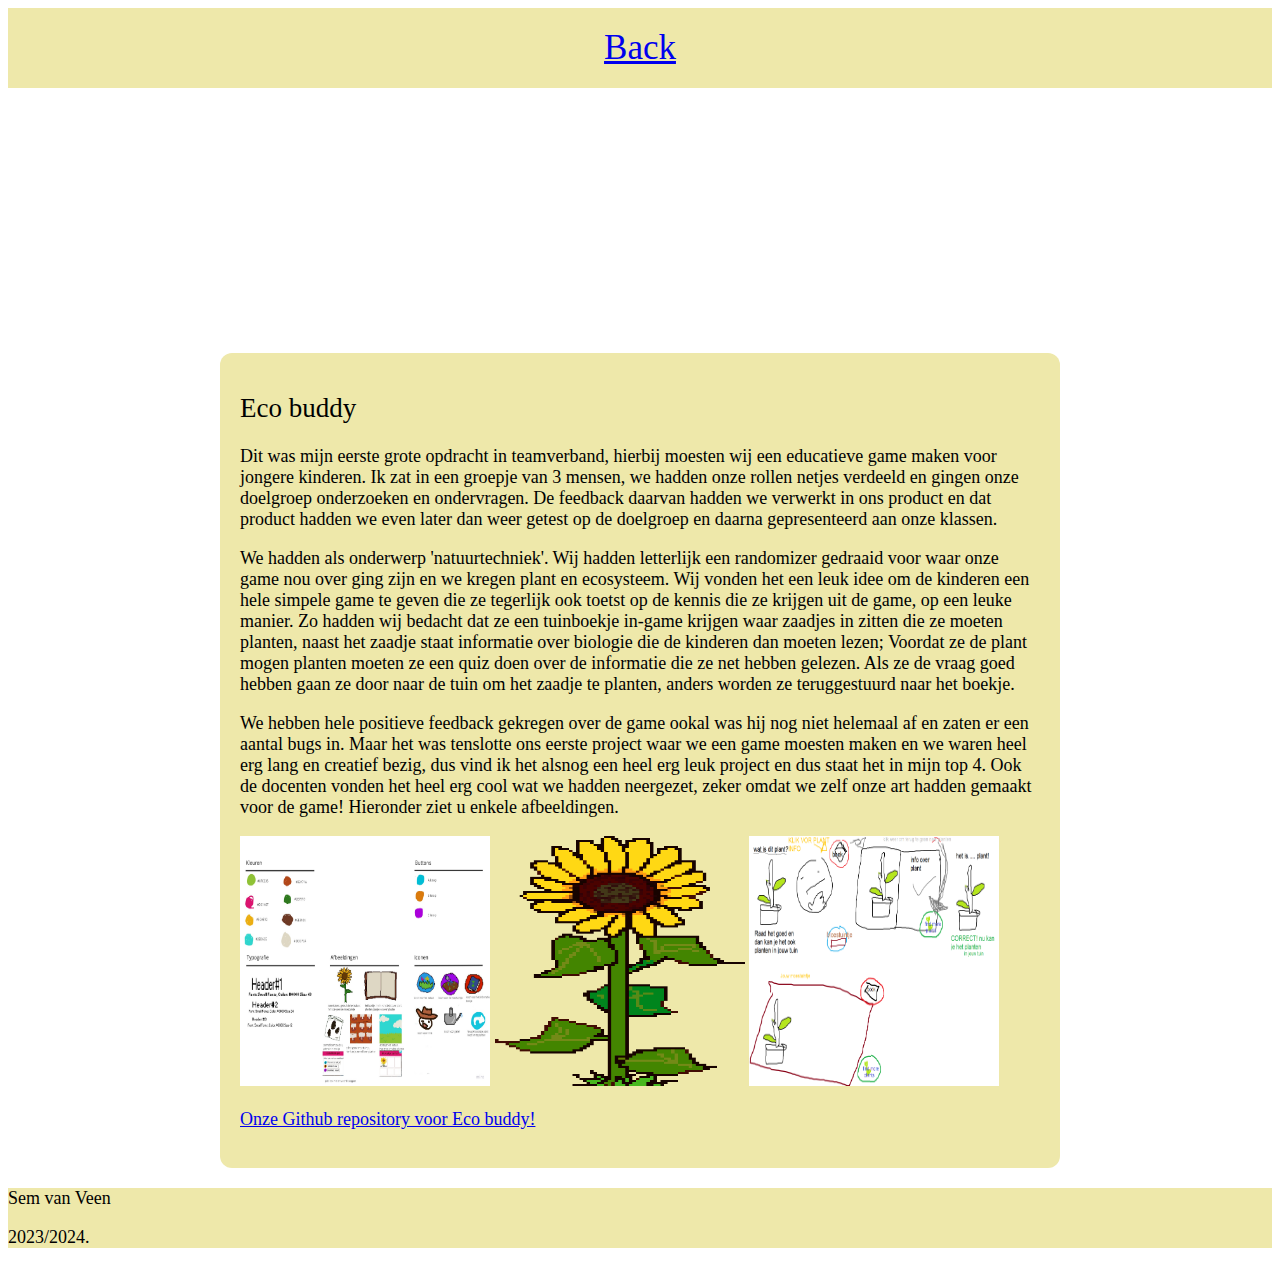
==== 2Page.html @ e0537441 "fix" ====
<!DOCTYPE html>
<html lang="en">

<nav>
    <div class=button><a href="index.html">Back</a></div>
</nav>
<meta charset="UTF-8">
<title>About us</title>
<link rel="stylesheet" type="text/css" href="css/index.css">
<header style="color: white;">Eco buddy</header>

<main>

    <section>
        <h2>
            Eco buddy
        </h2>

        <p>
            Dit was mijn eerste grote opdracht in teamverband, hierbij moesten wij een educatieve game maken voor jongere kinderen. Ik zat in een groepje van 3 mensen, we hadden onze rollen netjes verdeeld en gingen onze doelgroep onderzoeken en ondervragen. De feedback daarvan hadden we verwerkt in ons product en dat product hadden we even later dan weer getest op de doelgroep en daarna gepresenteerd aan onze klassen.
        </p>
        <p>
            We hadden als onderwerp 'natuurtechniek'. Wij hadden letterlijk een randomizer gedraaid voor waar onze game nou over ging zijn en we kregen plant en ecosysteem. Wij vonden het een leuk idee om de kinderen een hele simpele game te geven die ze tegerlijk ook toetst op de kennis die ze krijgen uit de game, op een leuke manier. Zo hadden wij bedacht dat ze een tuinboekje in-game krijgen waar zaadjes in zitten die ze moeten planten, naast het zaadje staat informatie over biologie die de kinderen dan moeten lezen; Voordat ze de plant mogen planten moeten ze een quiz doen over de informatie die ze net hebben gelezen. Als ze de vraag goed hebben gaan ze door naar de tuin om het zaadje te planten, anders worden ze teruggestuurd naar het boekje.
        </p>
        <p>
            We hebben hele positieve feedback gekregen over de game ookal was hij nog niet helemaal af en zaten er een aantal bugs in. Maar het was tenslotte ons eerste project waar we een game moesten maken en we waren heel erg lang en creatief bezig,
            dus vind ik het alsnog een heel erg leuk project en dus staat het in mijn top 4. Ook de docenten vonden het heel erg cool wat we hadden neergezet, zeker omdat we zelf onze art hadden gemaakt voor de game! Hieronder ziet u enkele afbeeldingen.
        </p>
        <img src="img/Natuur_en_Techniek_1_-_Frame_1.jpg" width="250" height="250">
        <img src="img/zonnebloem.png" width="250" height="250">
        <img src="img/idee.png" width="250" height="250">
        <p>
            <a href="https://github.com/MysticExile/gardensim">Onze Github repository voor Eco buddy!</a>
        </p>


    </section>
</main>


<footer>
    <p>
        Sem van Veen
    </p>
    <p>
        2023/2024.

    </p>
</footer>

</body>
</html>
---- css/index.css ----
body {
    background-image: url("https://cdn.discordapp.com/attachments/352448664901255168/1111371816431255613/jaja.jpg");
    font-size: 18px;


}


h1, h2{
    margin-top: 20px;
    font-weight:normal;

}

nav {
    background-color: palegoldenrod;
    display:flex;
    justify-content:space-evenly;
    font-size:35px;
    padding: 20px;

}


.imagegallery {
    width:100%;
    justify-content:space-between;
}

.imagegallery figure {
    display:block;
    margin:0;
    width:30%;
}

.imagegallery img {
    width:110%;
    height:400px;
    object-fit:cover;
}



header {

    font-size:100px;
    padding-top:5vh;
    text-align:center;
    height:200px;
    background-size:cover;
    background-position:center;

}

section {
    background-color:palegoldenrod;
    font-size: 1em;
    width: 75%;
    padding: 20px;
    margin: 20px auto;
    max-width:800px;
    border-radius: 12px;
}


footer {
    background-color:palegoldenrod;

}
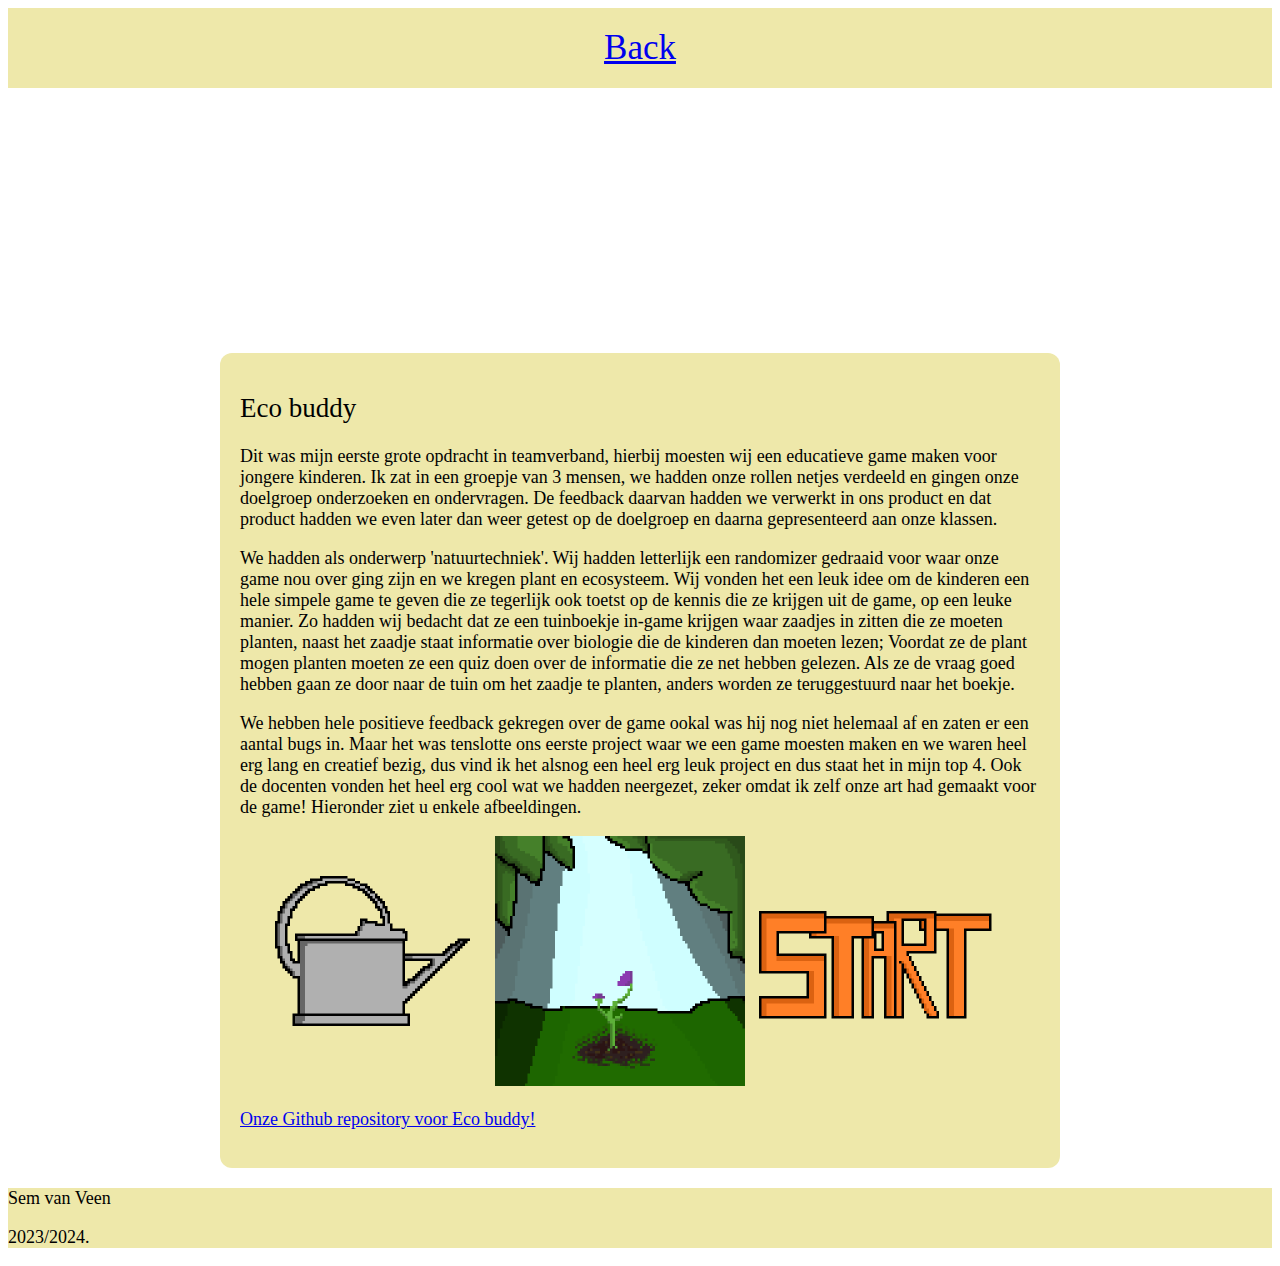
==== commit be793581: "fix" ====
--- a/2Page.html
+++ b/2Page.html
@@ -24,11 +24,11 @@
         </p>
         <p>
             We hebben hele positieve feedback gekregen over de game ookal was hij nog niet helemaal af en zaten er een aantal bugs in. Maar het was tenslotte ons eerste project waar we een game moesten maken en we waren heel erg lang en creatief bezig,
-            dus vind ik het alsnog een heel erg leuk project en dus staat het in mijn top 4. Ook de docenten vonden het heel erg cool wat we hadden neergezet, zeker omdat we zelf onze art hadden gemaakt voor de game! Hieronder ziet u enkele afbeeldingen.
+            dus vind ik het alsnog een heel erg leuk project en dus staat het in mijn top 4. Ook de docenten vonden het heel erg cool wat we hadden neergezet, zeker omdat ik zelf onze art had gemaakt voor de game! Hieronder ziet u enkele afbeeldingen.
         </p>
-        <img src="img/Natuur_en_Techniek_1_-_Frame_1.jpg" width="250" height="250">
-        <img src="img/zonnebloem.png" width="250" height="250">
-        <img src="img/idee.png" width="250" height="250">
+        <img src="img/gieter.png" width="250" height="250">
+        <img src="img/flower.png" width="250" height="250">
+        <img src="img/start.png" width="250" height="250">
         <p>
             <a href="https://github.com/MysticExile/gardensim">Onze Github repository voor Eco buddy!</a>
         </p>
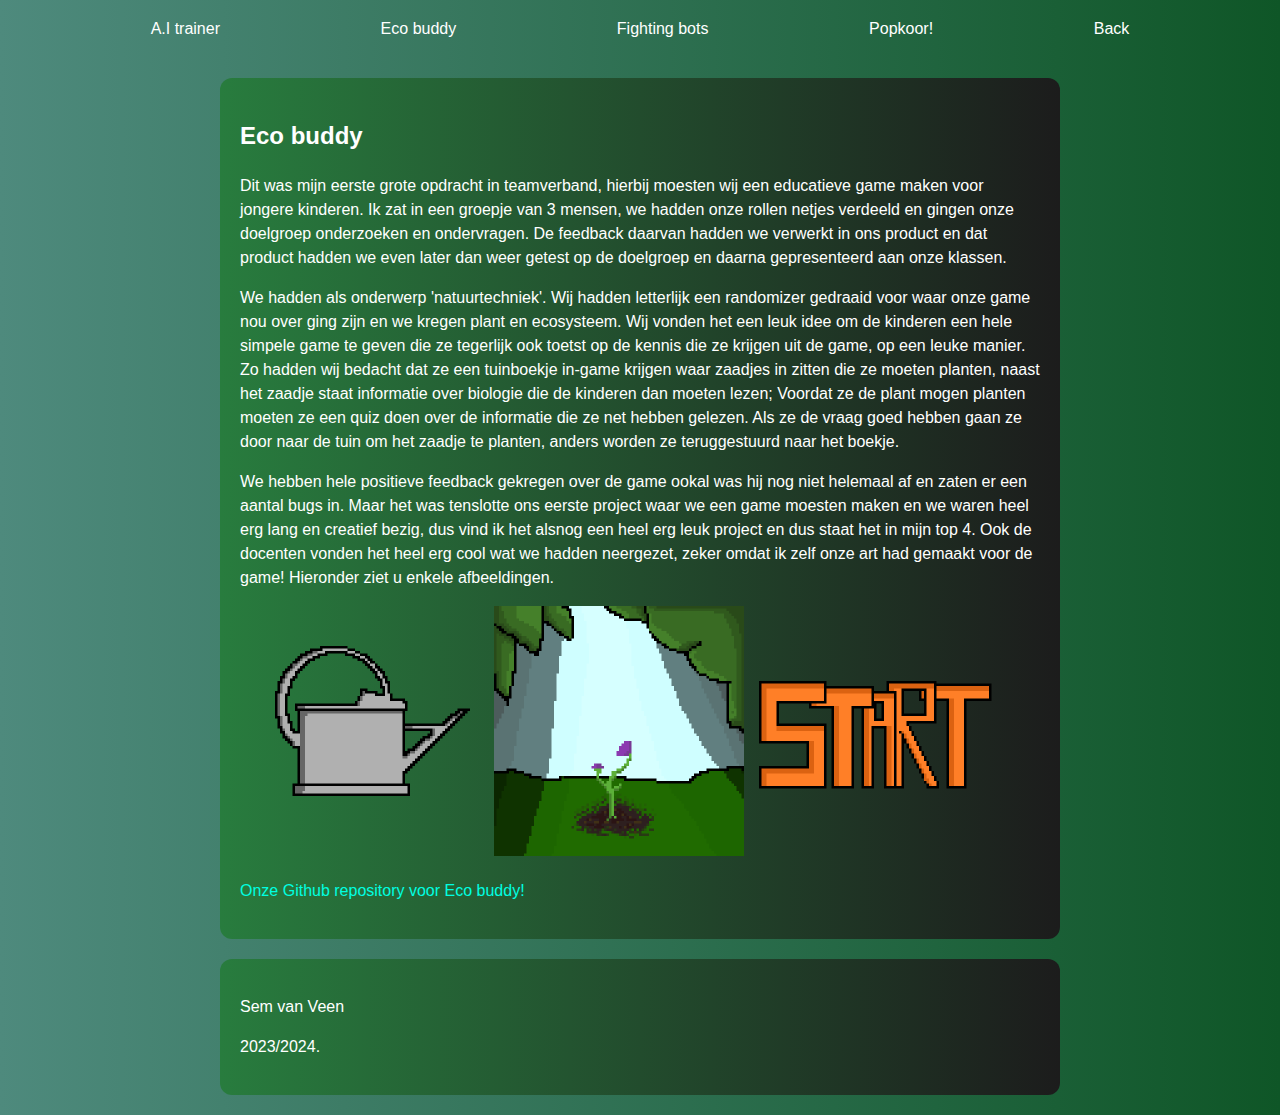
==== commit 92b330c0: "new" ====
--- a/2Page.html
+++ b/2Page.html
@@ -2,16 +2,20 @@
 <html lang="en">
 
 <nav>
-    <div class=button><a href="index.html">Back</a></div>
+    <a class="button" href="nextPage.html">A.I trainer</a>
+    <a class="button" href="2Page.html">Eco buddy</a>
+    <a class="button" href="3Page.html">Fighting bots</a>
+    <a class="button" href="4Page.html">Popkoor!</a>
+    <a class="button" href="index.html">Back</a>
 </nav>
 <meta charset="UTF-8">
 <title>About us</title>
-<link rel="stylesheet" type="text/css" href="css/index.css">
-<header style="color: white;">Eco buddy</header>
+<link rel="stylesheet" type="text/css" href="css/style.css">
+
 
 <main>
 
-    <section>
+    <footer>
         <h2>
             Eco buddy
         </h2>
@@ -34,7 +38,7 @@
         </p>
 
 
-    </section>
+    </footer>
 </main>
 
 
--- a/css/style.css
+++ b/css/style.css
@@ -0,0 +1,61 @@
+body {
+    background: linear-gradient(to right, #4E8A7D, #0F5627);
+    color: #1A1A1A;
+    font-family: 'Helvetica', Arial, sans-serif;
+    margin: 0;
+    padding: 0;
+}
+
+nav {
+    background: linear-gradient(to right, #4E8A7D, #0F5627);
+    display: flex;
+    justify-content: space-evenly;
+    align-items: center;
+    padding: 10px;
+}
+
+.button {
+    display: inline-block;
+    padding: 10px 20px;
+    color: #fff;
+    text-decoration: none;
+    border-radius: 5px;
+    transition: background-color 0.3s;
+}
+
+.button:hover {
+    background-color: #1E4033;
+}
+
+.button:active {
+    background-color: #0F281A;
+}
+
+.main-title {
+    text-align: center;
+    color: #1A1A1A;
+}
+
+footer {
+    background: linear-gradient(to right, #287C3E, #1C1C1C);
+    color: #fff;
+    font-size: 16px;
+    padding: 20px;
+    margin: 20px auto;
+    max-width: 800px;
+    border-radius: 12px;
+    line-height: 1.5;
+}
+
+footer a {
+    color: #00FFE1;
+    text-decoration: none;
+}
+
+footer a:hover {
+    text-decoration: underline;
+}
+
+
+
+
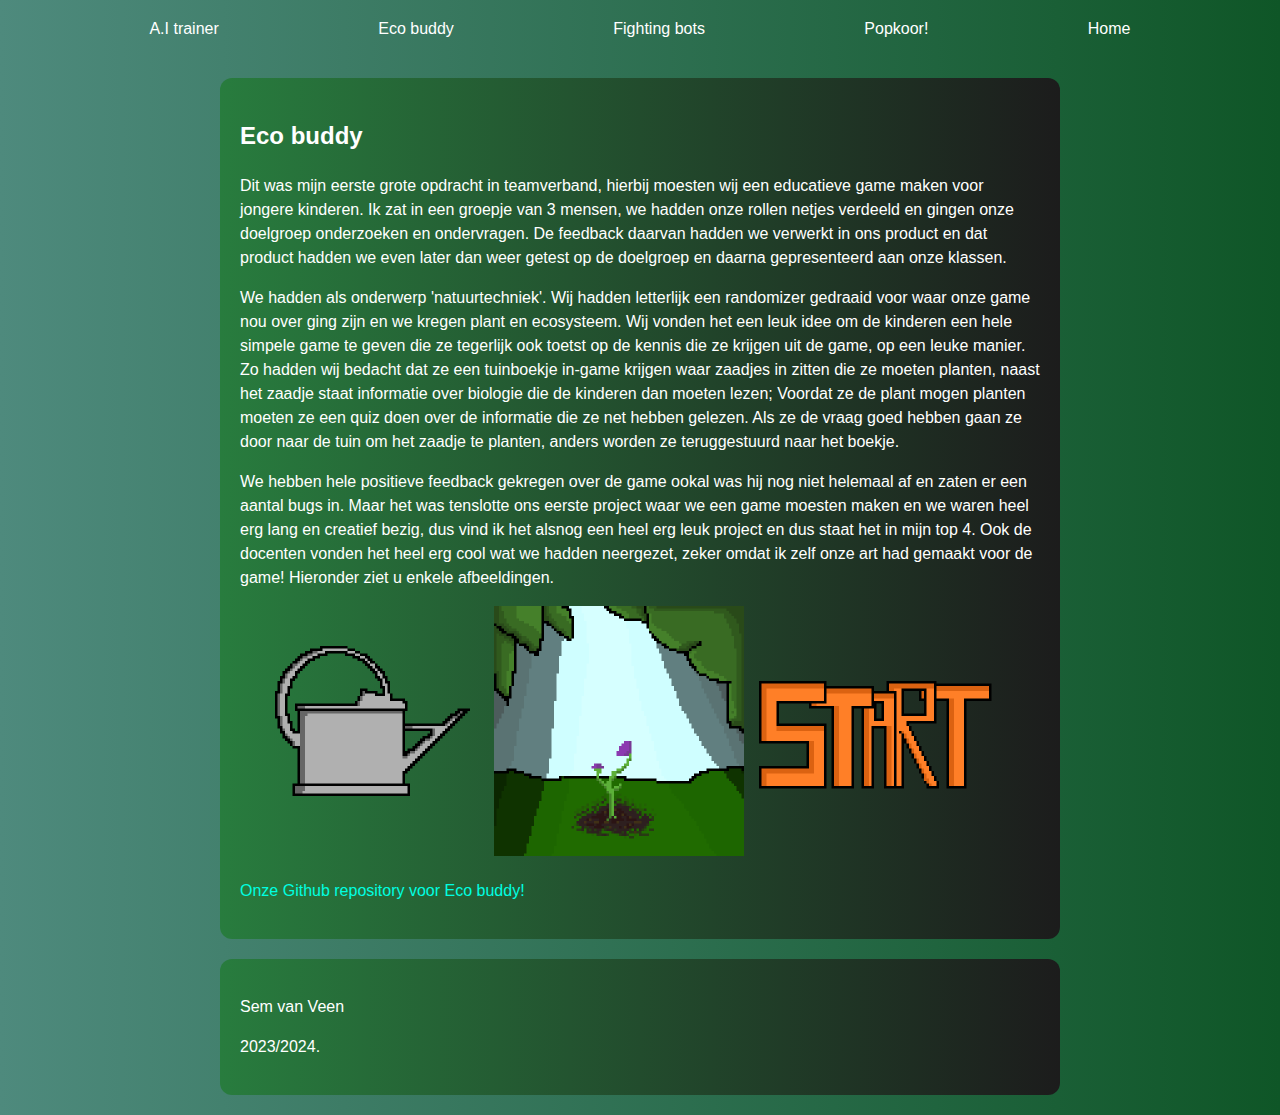
==== commit e24c9f86: "new" ====
--- a/2Page.html
+++ b/2Page.html
@@ -6,10 +6,10 @@
     <a class="button" href="2Page.html">Eco buddy</a>
     <a class="button" href="3Page.html">Fighting bots</a>
     <a class="button" href="4Page.html">Popkoor!</a>
-    <a class="button" href="index.html">Back</a>
+    <a class="button" href="index.html">Home</a>
 </nav>
 <meta charset="UTF-8">
-<title>About us</title>
+<title>Portfolio Sem</title>
 <link rel="stylesheet" type="text/css" href="css/style.css">
 
 
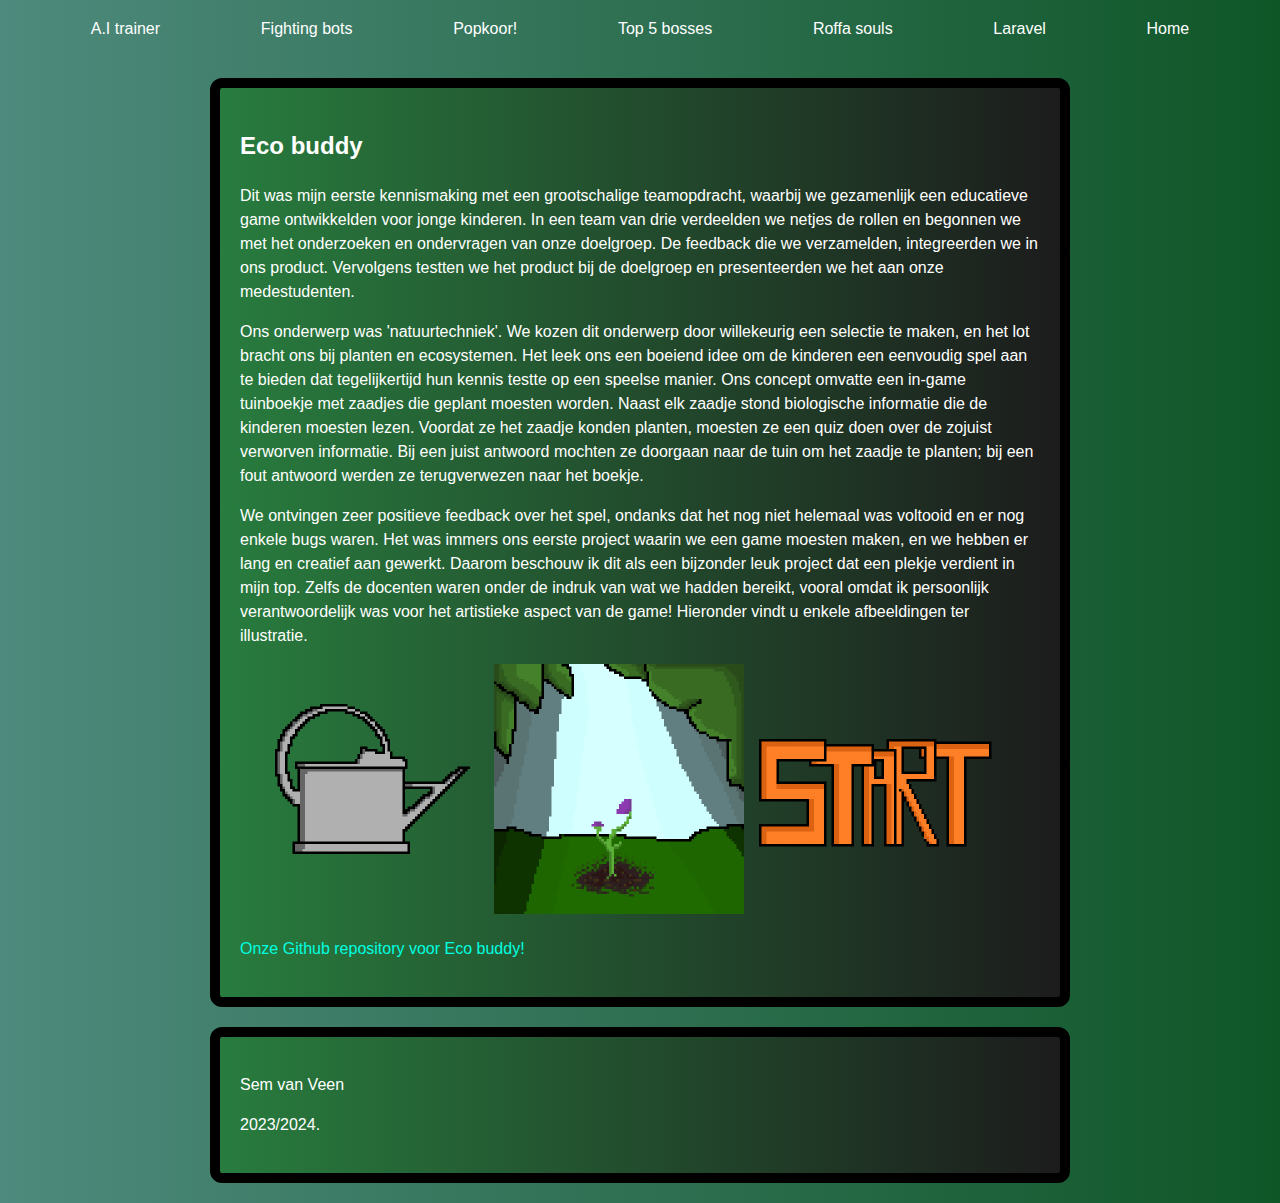
==== commit c9f71581: "big update" ====
--- a/2Page.html
+++ b/2Page.html
@@ -3,9 +3,11 @@
 
 <nav>
     <a class="button" href="nextPage.html">A.I trainer</a>
-    <a class="button" href="2Page.html">Eco buddy</a>
     <a class="button" href="3Page.html">Fighting bots</a>
     <a class="button" href="4Page.html">Popkoor!</a>
+    <a class="button" href="5Page.html">Top 5 bosses</a>
+    <a class="button" href="6Page.html">Roffa souls</a>
+    <a class="button" href="7Page.html">Laravel</a>
     <a class="button" href="index.html">Home</a>
 </nav>
 <meta charset="UTF-8">
@@ -20,15 +22,10 @@
             Eco buddy
         </h2>
 
-        <p>
-            Dit was mijn eerste grote opdracht in teamverband, hierbij moesten wij een educatieve game maken voor jongere kinderen. Ik zat in een groepje van 3 mensen, we hadden onze rollen netjes verdeeld en gingen onze doelgroep onderzoeken en ondervragen. De feedback daarvan hadden we verwerkt in ons product en dat product hadden we even later dan weer getest op de doelgroep en daarna gepresenteerd aan onze klassen.
-        </p>
-        <p>
-            We hadden als onderwerp 'natuurtechniek'. Wij hadden letterlijk een randomizer gedraaid voor waar onze game nou over ging zijn en we kregen plant en ecosysteem. Wij vonden het een leuk idee om de kinderen een hele simpele game te geven die ze tegerlijk ook toetst op de kennis die ze krijgen uit de game, op een leuke manier. Zo hadden wij bedacht dat ze een tuinboekje in-game krijgen waar zaadjes in zitten die ze moeten planten, naast het zaadje staat informatie over biologie die de kinderen dan moeten lezen; Voordat ze de plant mogen planten moeten ze een quiz doen over de informatie die ze net hebben gelezen. Als ze de vraag goed hebben gaan ze door naar de tuin om het zaadje te planten, anders worden ze teruggestuurd naar het boekje.
-        </p>
-        <p>
-            We hebben hele positieve feedback gekregen over de game ookal was hij nog niet helemaal af en zaten er een aantal bugs in. Maar het was tenslotte ons eerste project waar we een game moesten maken en we waren heel erg lang en creatief bezig,
-            dus vind ik het alsnog een heel erg leuk project en dus staat het in mijn top 4. Ook de docenten vonden het heel erg cool wat we hadden neergezet, zeker omdat ik zelf onze art had gemaakt voor de game! Hieronder ziet u enkele afbeeldingen.
+
+        <p>Dit was mijn eerste kennismaking met een grootschalige teamopdracht, waarbij we gezamenlijk een educatieve game ontwikkelden voor jonge kinderen. In een team van drie verdeelden we netjes de rollen en begonnen we met het onderzoeken en ondervragen van onze doelgroep. De feedback die we verzamelden, integreerden we in ons product. Vervolgens testten we het product bij de doelgroep en presenteerden we het aan onze medestudenten.</p>
+        <p>Ons onderwerp was 'natuurtechniek'. We kozen dit onderwerp door willekeurig een selectie te maken, en het lot bracht ons bij planten en ecosystemen. Het leek ons een boeiend idee om de kinderen een eenvoudig spel aan te bieden dat tegelijkertijd hun kennis testte op een speelse manier. Ons concept omvatte een in-game tuinboekje met zaadjes die geplant moesten worden. Naast elk zaadje stond biologische informatie die de kinderen moesten lezen. Voordat ze het zaadje konden planten, moesten ze een quiz doen over de zojuist verworven informatie. Bij een juist antwoord mochten ze doorgaan naar de tuin om het zaadje te planten; bij een fout antwoord werden ze terugverwezen naar het boekje.</p>
+        <p>We ontvingen zeer positieve feedback over het spel, ondanks dat het nog niet helemaal was voltooid en er nog enkele bugs waren. Het was immers ons eerste project waarin we een game moesten maken, en we hebben er lang en creatief aan gewerkt. Daarom beschouw ik dit als een bijzonder leuk project dat een plekje verdient in mijn top. Zelfs de docenten waren onder de indruk van wat we hadden bereikt, vooral omdat ik persoonlijk verantwoordelijk was voor het artistieke aspect van de game! Hieronder vindt u enkele afbeeldingen ter illustratie.</p>
         </p>
         <img src="img/gieter.png" width="250" height="250">
         <img src="img/flower.png" width="250" height="250">
--- a/css/style.css
+++ b/css/style.css
@@ -45,6 +45,7 @@
     max-width: 800px;
     border-radius: 12px;
     line-height: 1.5;
+    border: 10px solid #000000;
 }
 
 footer a {
@@ -59,3 +60,9 @@
 
 
 
+
+
+
+
+
+
